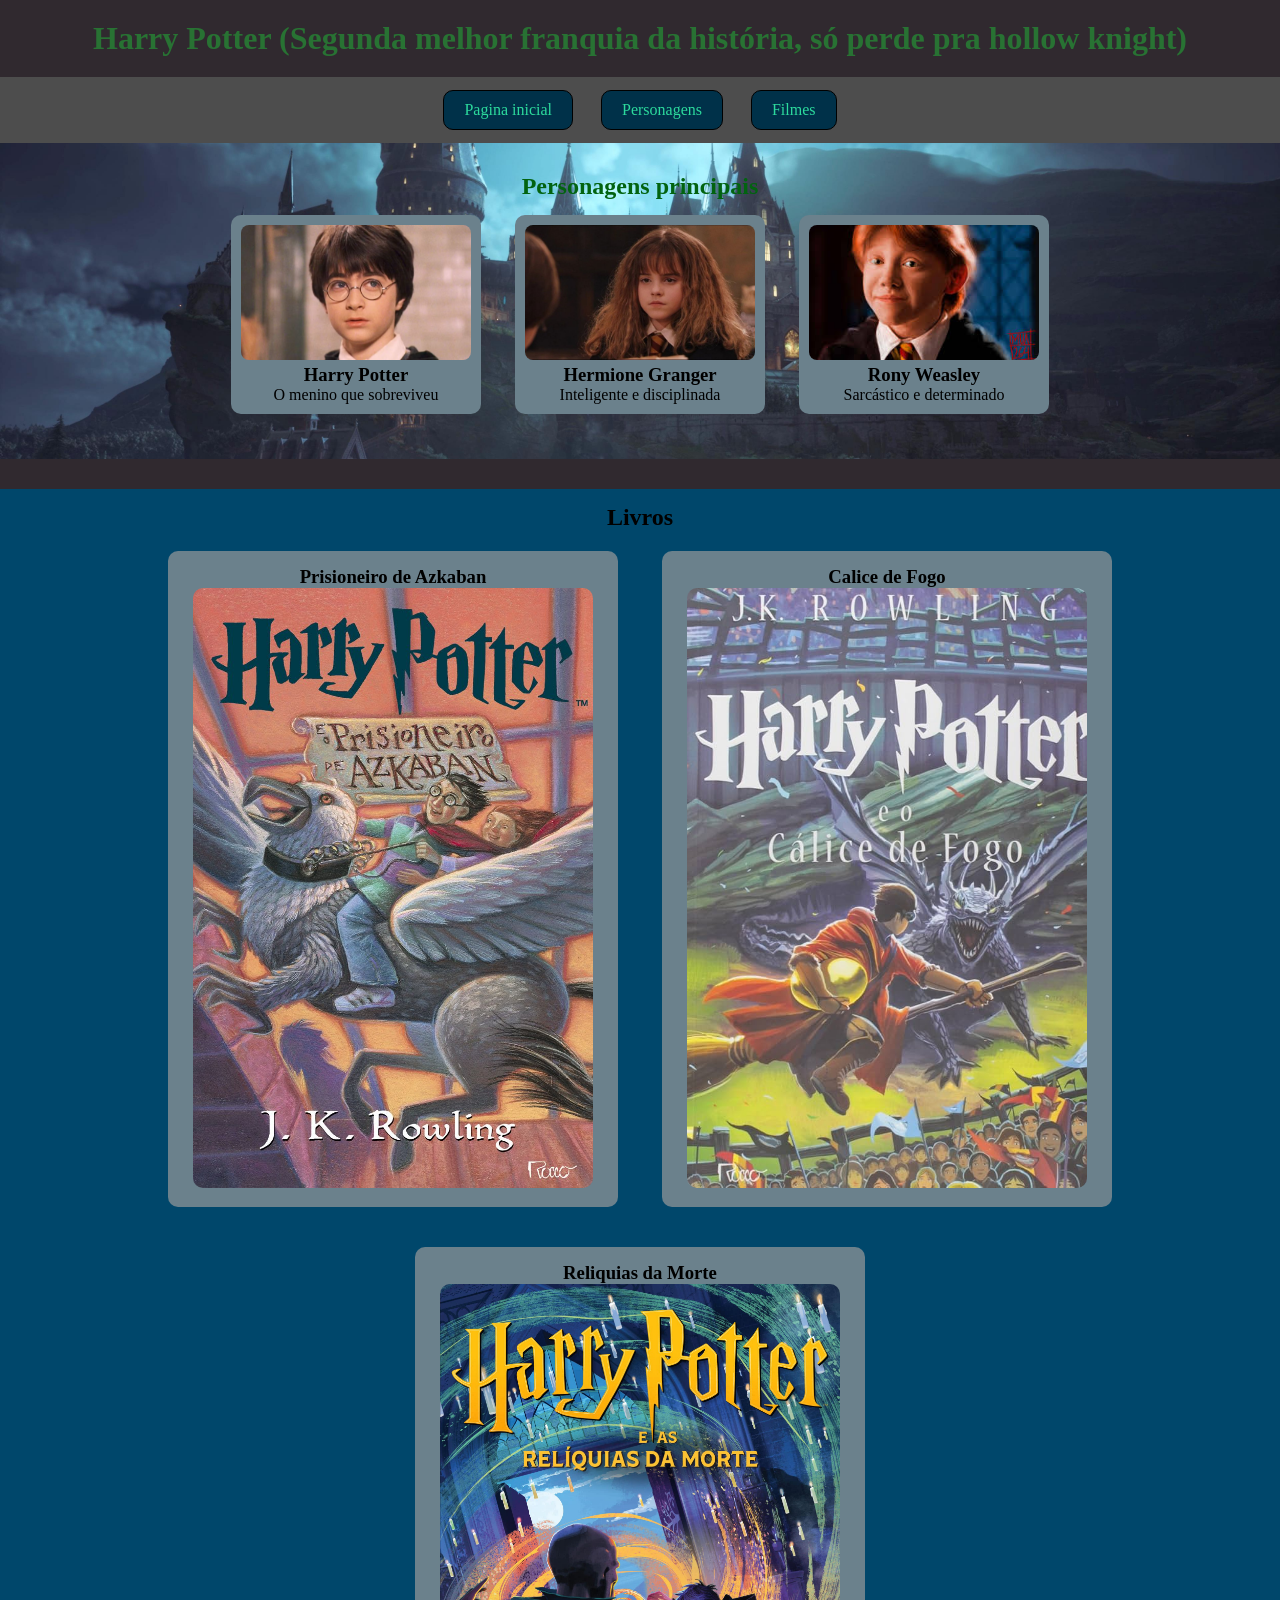
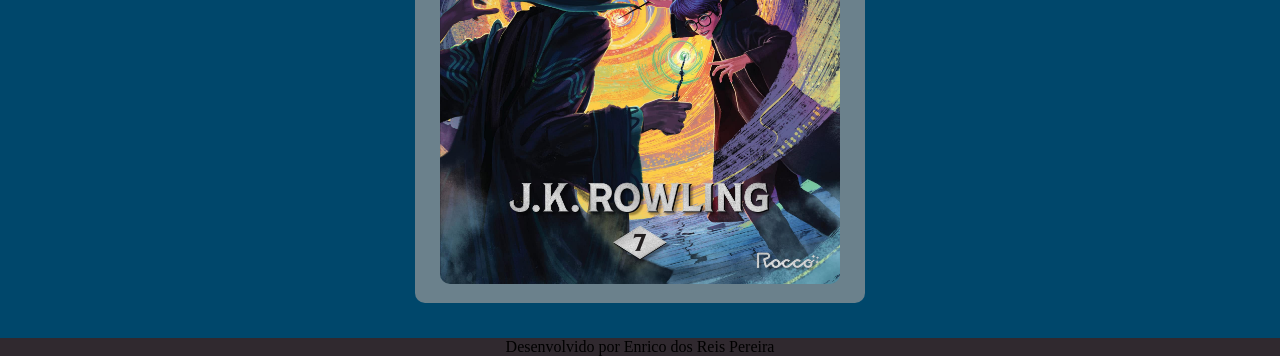
==== index.html @ df7b3a0a "Harry Potter" ====
<!DOCTYPE html>
<html lang="pt-br">

<head>
    <meta charset="UTF-8">
    <meta name="viewport" content="width=device-width, initial-scale=1.0">
    <link rel="stylesheet" href="./style.css">
    <title>Harry Potter</title>
</head>

<body>
    <header>
        <h1>Harry Potter (Segunda melhor franquia da história, só perde pra hollow knight)</h1>
    </header>
    <nav>
        <a href="./index.html">Pagina inicial</a>
        <a href="#">Personagens</a>
        <a href="#">Filmes</a>
    </nav> 
    <main>
        <!--Conteudo principal do meu site-->
        <section id="personagens"> <!--Seçao de personagens--> 
            <h2>Personagens principais</h2>
            
            <article class="card"> <!--Harry Potter-->
                <img src="./imagens/Daniel-Radcliffe-as-Harry-Potter.avif" alt="Harry Potter">
                <h3>Harry Potter</h3>
                <p>O menino que sobreviveu</p>
            </article>
            <article class="card"> <!--Hermione Granger-->
                <img src="./imagens/hermione.jpg" alt="Hermione Granger">
                <h3>Hermione Granger</h3>
                <p>Inteligente e disciplinada</p>
            </article>
            <article class="card"> <!--Rony Weasley-->
                <img src="./imagens/Rony.jfif" alt="Rony Weasley">
                <h3>Rony Weasley</h3>
                <p>Sarcástico e determinado</p>
            </article>
        </section>
        
        
        
        
        
        
        <section id="secao-livros">
            <h2>Livros</h2>

            <article class="livros">
                <h3>Prisioneiro de Azkaban</h3>
                <img src="./imagens/prisioneiro_azkaban.jpg" alt="Capa Prisioneiro de Azkaban">
            </article>
            <article class="livros">
                <h3>Calice de Fogo</h3>
                <img src="./imagens/calice_fogo.jpg" alt="Capa Calice de Fogo">
            </article>
            <article class="livros">
                <h3>Reliquias da Morte</h3>
                <img src="./imagens/9786555324075.jpg" alt="Capa Reliquias da Morte">
            </article>
        </section>
    </main>
    
    
    
    
    
    
    <footer> <!--Rodapé-->
        <p>Desenvolvido por Enrico dos Reis Pereira</p>
    </footer>
</body>

</html>
---- style.css ----
@import url('https://fonts.cdnfonts.com/css/harry-potter'); 
/*Fonte dos Títulos*/
@import url('https://fonts.googleapis.com/css2?family=Noto+Serif:ital,wght@0,100..900;1,100..900&display=swap'); 
/*Fonte dos paragrafos*/

/*Reset basico*/
*{
    box-sizing: border-box;
    margin: 0%;
    padding: 0%;
}

/*Alterando o alinhamento do texto e mudando a cor do fundo*/
body{
    text-align: center;
    background-color: rgba(48, 41, 47, 1); /*Cor do fundo*/
}

/*Mudando a cor das letras e o tamanho do preenchimento e a fonte ára a fonte do Harry Potter*/
header{
    color: rgb(40,114,51);
    padding: 20px;
    font-family: 'Harry Potter';
}

/*Mudando a parte de navegação, tirando o sublinhado horroroso, mudando a cor da letra, cor do fundo, criando uma caixa ao redor dela*/
nav a{
    text-decoration: none; /*Tira decorações (Tira aquele sublinhado horroroso)*/
    color: rgba(44, 218, 157, 1);
    background-color: rgb(0, 49, 73);
    display: inline-block; /*Deixa os itens lado a lado*/
    margin: 12px;
    padding: 10px 20px;
    border: solid black 1px;
    border-radius: 10px;
}

/*Quando passar o mouse em cima do nav ele muda*/
nav a:hover{
    background-color: rgb(0, 0, 75);
    color: rgb(255, 87, 87);
}

nav{
    background-color: rgb(77, 77, 77);
    padding: 1px;
}

/*Modifica o card de cada personagem*/
.card{ /*article dos cards dos personagens*/
    display: inline-block;
    width: 250px;
    margin: 15px;
    padding: 10px;
    background-color: rgba(107, 129, 140, 1);
    border-radius: 10px;
}

/*Ajusta a imagem dos personagens dentro do card*/
.card img{
    width: 100%;
    height: 135px;
    border-radius: 8px;
    object-fit: cover; /*Ajusta a imagem sem distorcer, melhor código da história, mudou completamente a minha vida!!!!!*/
}

#personagens{
    background-image: url(./imagens/hogwarts.jpeg); 
    background-size: cover;
    background-repeat: no-repeat;
    background-position: center;
    padding: 30px;
    /*Alterar o tamanho da imagem - background-size=cover, contain não repetir a imagem varias vezes - background-repeat no repeat - background-postion*/
}

#personagens h2{
    color: rgb(2, 99, 16);
    font-family: 'Harry Potter';
}

#secao-livros{
    margin-top: 30px;
    background-color: rgb(0, 71, 107);
    padding: 15px;
}

.livros{
    display: inline-block; /*Display para os cards*/
    width: 450px;
    border-radius: 10px;
    padding-top: 20px;
    background-color: rgba(107, 129, 140, 1);
    margin: 20px;
    padding: 15px;
}

.livros img{
    width: 400px;
    border-radius: 10px;
    height: 600px;
}
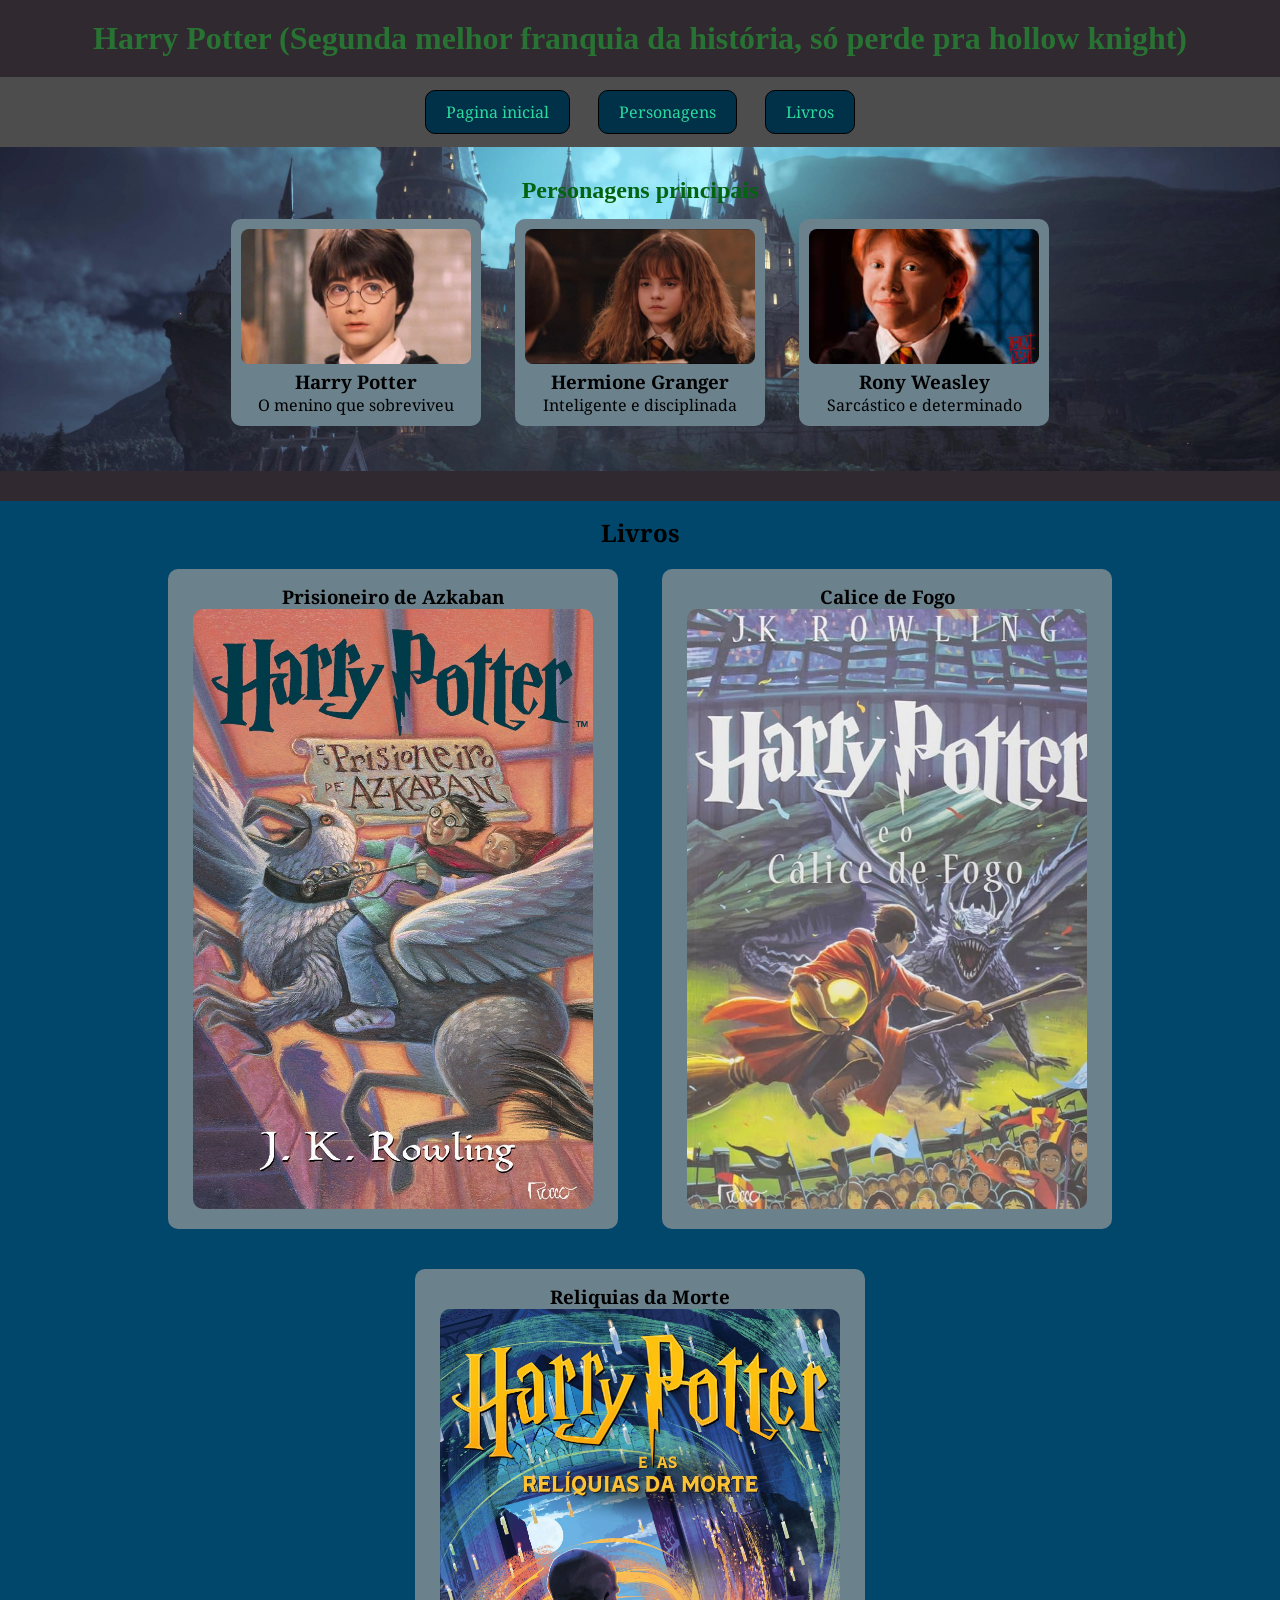
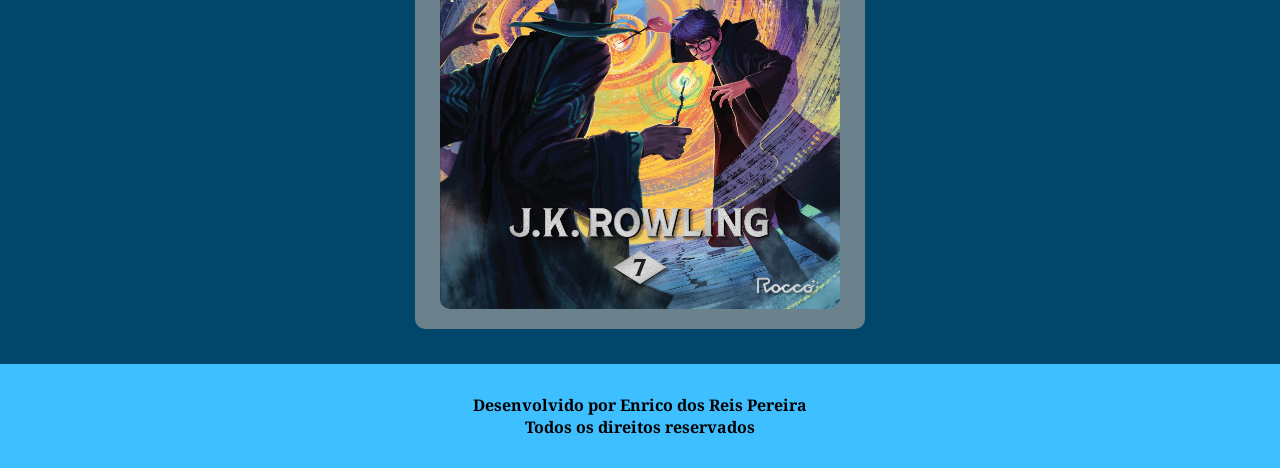
==== commit 6d6f0868: "Nova página sobre personagens criada e algumas alterações feitas" ====
--- a/index.html
+++ b/index.html
@@ -5,6 +5,7 @@
     <meta charset="UTF-8">
     <meta name="viewport" content="width=device-width, initial-scale=1.0">
     <link rel="stylesheet" href="./style.css">
+    <link rel="shortcut icon" href="./imagens/favicon.png" type="image/x-icon">
     <title>Harry Potter</title>
 </head>
 
@@ -14,16 +15,16 @@
     </header>
     <nav>
         <a href="./index.html">Pagina inicial</a>
-        <a href="#">Personagens</a>
-        <a href="#">Filmes</a>
-    </nav> 
+        <a href="./personagens.html">Personagens</a>
+        <a href="#">Livros</a>
+    </nav>
     <main>
         <!--Conteudo principal do meu site-->
-        <section id="personagens"> <!--Seçao de personagens--> 
+        <section id="personagens"> <!--Seçao de personagens-->
             <h2>Personagens principais</h2>
-            
+
             <article class="card"> <!--Harry Potter-->
-                <img src="./imagens/Daniel-Radcliffe-as-Harry-Potter.avif" alt="Harry Potter">
+                <img src="./imagens/Harry_potter.avif" alt="Harry Potter">
                 <h3>Harry Potter</h3>
                 <p>O menino que sobreviveu</p>
             </article>
@@ -38,12 +39,6 @@
                 <p>Sarcástico e determinado</p>
             </article>
         </section>
-        
-        
-        
-        
-        
-        
         <section id="secao-livros">
             <h2>Livros</h2>
 
@@ -57,18 +52,12 @@
             </article>
             <article class="livros">
                 <h3>Reliquias da Morte</h3>
-                <img src="./imagens/9786555324075.jpg" alt="Capa Reliquias da Morte">
+                <img src="./imagens/reliquias_morte.jpg" alt="Capa Reliquias da Morte">
             </article>
         </section>
     </main>
-    
-    
-    
-    
-    
-    
     <footer> <!--Rodapé-->
-        <p>Desenvolvido por Enrico dos Reis Pereira</p>
+        <p><strong>Desenvolvido por Enrico dos Reis Pereira <br> Todos os direitos reservados</strong></p>
     </footer>
 </body>
 
--- a/style.css
+++ b/style.css
@@ -14,9 +14,10 @@
 body{
     text-align: center;
     background-color: rgba(48, 41, 47, 1); /*Cor do fundo*/
+    font-family: 'Noto Serif';
 }
 
-/*Mudando a cor das letras e o tamanho do preenchimento e a fonte ára a fonte do Harry Potter*/
+/*Mudando a cor das letras e o tamanho do preenchimento e a fonte para a fonte do Harry Potter*/
 header{
     color: rgb(40,114,51);
     padding: 20px;
@@ -39,6 +40,9 @@
 nav a:hover{
     background-color: rgb(0, 0, 75);
     color: rgb(255, 87, 87);
+    padding: 12px 22px;
+    transition: 500ms;
+    font-size: 20px;
 }
 
 nav{
@@ -98,4 +102,10 @@
     width: 400px;
     border-radius: 10px;
     height: 600px;
+}
+
+footer{
+    padding: 30px;
+    background-color: rgb(62, 191, 255);
+    text-align: center;
 }
